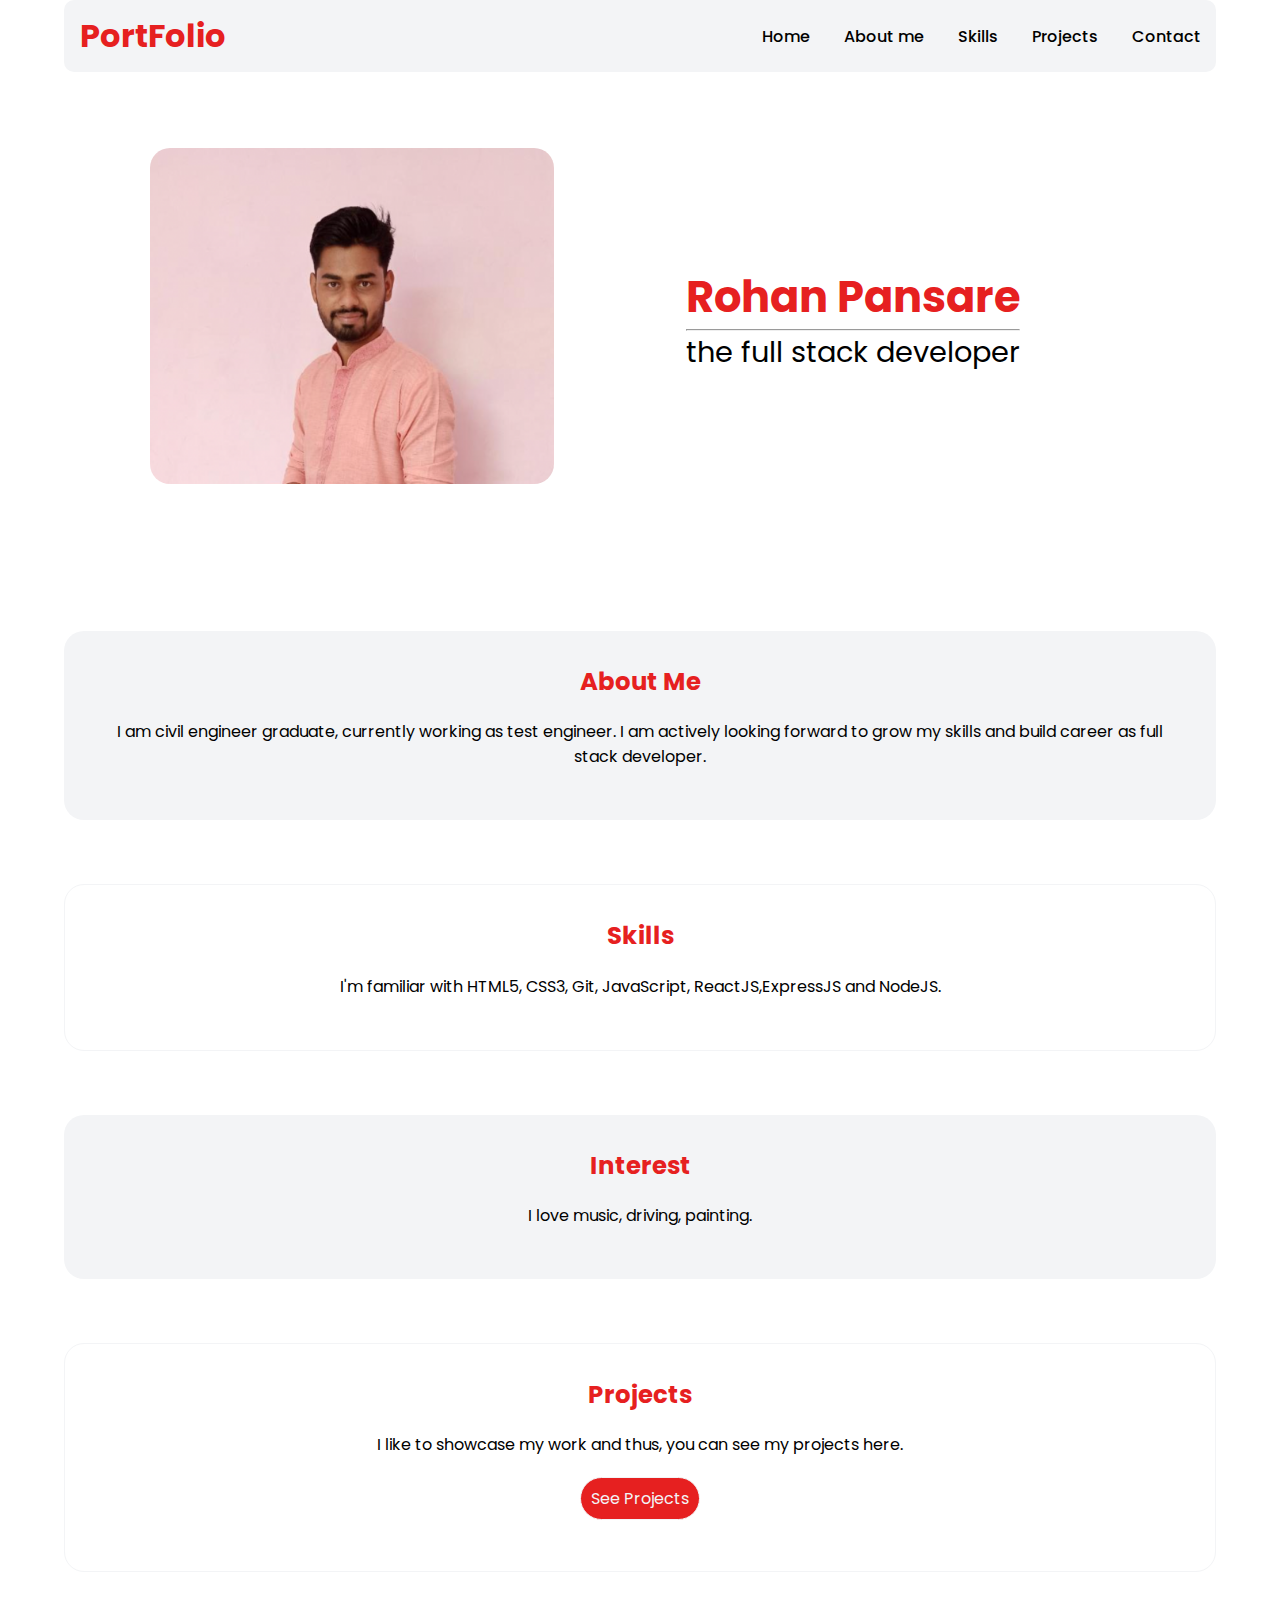
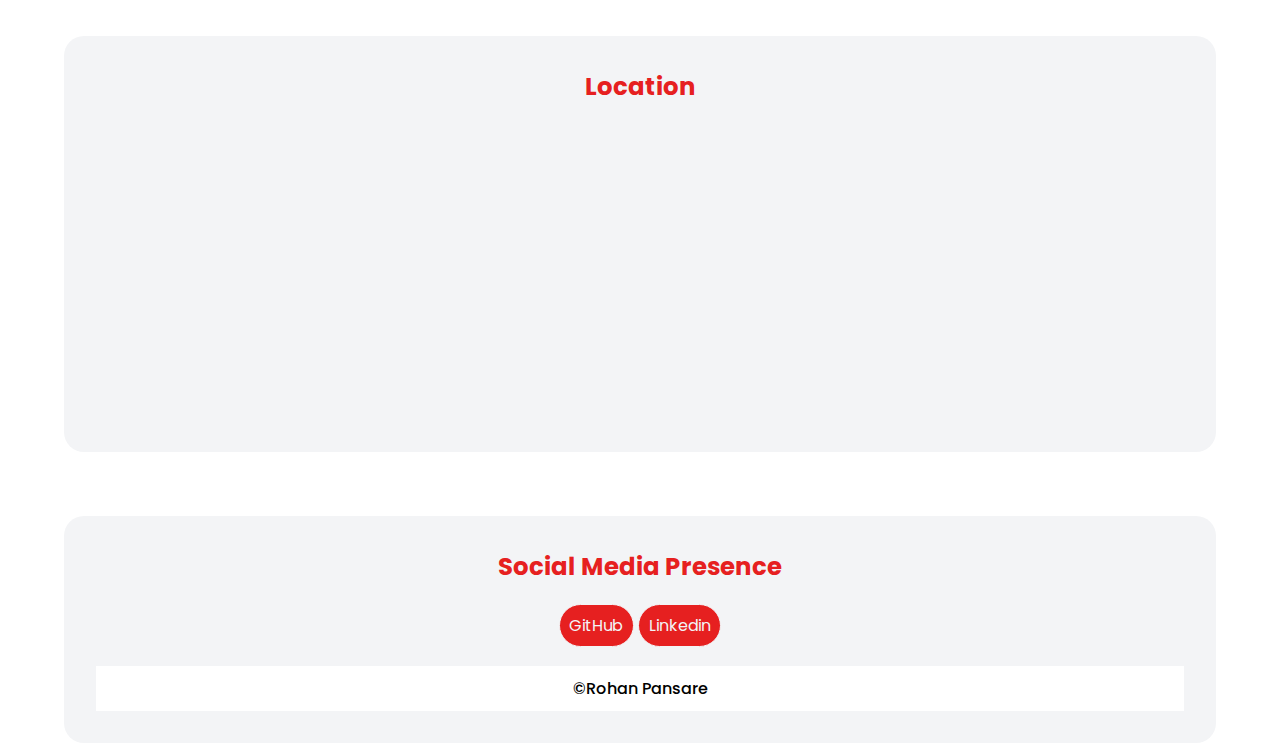
==== index.html @ 89509929 "Working on portfolio" ====
<!DOCTYPE html>
<html lang="en">
<head>
    <meta charset="UTF-8">
    <meta http-equiv="X-UA-Compatible" content="IE=edge">
    <meta name="viewport" content="width=device-width, initial-scale=1.0">
    <title>Rohan's Portfolio</title>
    <link rel="stylesheet" href="style.css">
</head>
<body>
    <header class="">
        <!-- navbar -->
        <div class="nav-bar-container ">
            <div class="nav-bar bg-secondary">
                <div class="nav-logo">
                    <h1 class="primary-text">PortFolio</h1>
                </div>
                <div class="navbar-links">
                    <div class="nav-link">
                        <a href="#aboutme" >Home</a>
                    </div>
                    <div class="nav-link">
                        <a href="#" >About me</a>
                    </div>
                    <div class="nav-link">
                        <a href="#skills" target="_top">Skills</a>
                    </div>
                    <div class="nav-link">
                        <a href="#projects">Projects</a>
                    </div>
                    <div class="nav-link">
                        <a href="#contactme">Contact</a>
                    </div>
                </div>
            </div>
        </div>
        <!-- banner -->
        <div class=" container header-details is-flex">
            <div class="header-image">
                <!-- <div class="image"> -->
                    <img src="images/profile.png" alt="">
                    
                    <!-- <img src="images/Screenshot 2023-05-15 at 1.41.16 PM.png" alt=""> -->
                <!-- </div> -->
            </div>
            <div class="header-text">
                <div class="intro-lines">
                    <h2 class="primary-text " id="name">Rohan Pansare</h2>
                    <hr>
                    <p>the full stack developer</p>
                </div>
            </div>
            
        </div>
    </header>
    <!-- About me Section -->
    <section id="aboutme">
        <div class="container">
            <div class="section-container bg-secondary">
                <div class="section-title">
                    <h3 class="primary-text">About Me</h3>
                </div>
                <div class="section-details">
                    <p>I am civil engineer graduate, currently working as test engineer.
                        I am actively looking forward to grow my skills and build career as full stack developer.
                    </p>
                </div>
            </div>
        </div>
    </section>
    <!-- Skills Section -->
    <section id="skills">
        <div class="container">
            <div class="section-container border-secondary">
                <div class="section-title">
                    <h3 class="primary-text">Skills</h3>
                </div>
                <div class="section-details">
                    <p>
                        I'm familiar with HTML5, CSS3, Git, JavaScript, ReactJS,ExpressJS and NodeJS.
                    </p>
                </div>
            </div>
        </div>
    </section>
    <!-- Hobbies Section -->
    <section>
        <div class="container">
            <div class="section-container bg-secondary">
                <div class="section-title">
                    <h3 class="primary-text">Interest</h3>
                </div>
                <div class="section-details">
                    <p>
                        I love music, driving, painting.
                    </p>
                </div>
            </div>
        </div>
    </section>
   
    <!-- Project Section -->
    <section id="projects">
        <div class="container">
            <div class="section-container border-secondary">
                <div class="section-title">
                    <h3 class="primary-text">Projects</h3>
                </div>
                <div class="section-details">
                    <p>
                        I like to showcase my work and thus, you can see my projects here.
                    </p>
                    <!-- <div class="btn"> -->
                    <button class="proj bg-primary btn ">
                        <a href="projects.html" target="_blank">See Projects</a>
                    </button>
                    <!-- </div> -->
                </div>
            </div>
        </div>
    </section>

    <!-- map Section -->
    <section id="">
        <div class="container">
            <div class="section-container bg-secondary">
                <div class="section-title">
                    <h3 class="primary-text">Location</h3>
                </div>
                <div class="map-section-details section-details">
                    <iframe src="https://www.google.com/maps/embed?pb=!1m18!1m12!1m3!1d242118.14199614953!2d73.72288117003453!3d18.524564859944654!2m3!1f0!2f0!3f0!3m2!1i1024!2i768!4f13.1!3m3!1m2!1s0x3bc2bf2e67461101%3A0x828d43bf9d9ee343!2sPune%2C%20Maharashtra!5e0!3m2!1sen!2sin!4v1684142447927!5m2!1sen!2sin" width="600" height="450" style="border:0;" allowfullscreen="" loading="lazy" referrerpolicy="no-referrer-when-downgrade"></iframe>
                </div>
            </div>
        </div>
    </section>

     <!-- Contact Section -->
     <section id="contactme">
        <div class="container">
            <div class="section-container bg-secondary">
                <div class="section-title">
                    <h3 class="primary-text">Social Media Presence</h3>
                </div>
                <div class="section-details">
                   <button class="bg-primary btn">
                        <a href="https://github.com/rohanpansare99" target="_blank">GitHub</a>
                    </button>
                    <button class="bg-primary btn">
                        <a href="https://www.linkedin.com/in/rohan-pansare-3215ab15b/" target="_blank">Linkedin</a>
                    </button>
                    <!-- <button class="bg-primary btn">
                        <a href="#" target="_blank">Twitter</a>
                    </button> -->
                    
                </div>
                <div class="copyright">
                    &copy;<span>Rohan Pansare</span> 
                </div>
            </div>
        </div>
    </section>

</body>
</html>
---- style.css ----
@import url('https://fonts.googleapis.com/css2?family=Barlow+Condensed:wght@200;300;400;500;600;700;800;900&family=Montserrat&family=Poppins:wght@400;500;600&family=Quicksand:wght@400;500&display=swap');


/* Global Css */
*{
    text-decoration: none;
    color: black;
    font-family: Poppins, Quicksand, 'Courier New', Courier, monospace;
    margin: 0;
}
.container{
    margin: 0 5%;
   
}
.primary-text{
    color: #E62020;
}
.secondary-text{
    color: black;
}

.bg-primary{
    background-color: #E62020;
}
.bg-secondary{
    background-color: #F3F4F6;

}
.border-secondary{
    border: 1px solid #F3F4F6;
}
.is-flex{
    display: flex;
}
.btn{
   
    /* margin-top: 1.5rem; */
    background-color: #E62020;
    padding-left: 0.6rem;
    padding-right: 0.6rem;
    padding-top: 0.5rem;
    padding-bottom: 0.5rem;
    /* padding: 0.7rem, 0.6rem, 0.7rem, 0.6rem; */
    border-radius: 25px;
    font-size: 1rem;
    border: 1px solid #F3F4F6;

}
.btn a{
    color: #F3F4F6;
}
/* 
color: #E62020

*/



/* Css Starts */
/* header */
header{
    height: 55vh;
    /* background-color: rgb(236, 20, 20); */
}
.nav-bar-container{
    position: fixed;
    /* position: sticky; */
    top: 0;
    right: 0;  
  
    margin: 0;
    height: 8vh;
    width: 100%;
    
}
.nav-bar{
    
    display: flex;
    justify-content: space-between;
    align-items: center;
   width: 90%;
   height: 100%;
    margin: 0 5%;
    border-radius: 10px;
}
.nav-logo{
    padding-left: 1rem;

}
.navbar-links :hover{
    color: #E62020;

}

.navbar-links .nav-link { 
    display: inline;
    margin: 15px;
    font-weight: 450;
}
/* Navbar css ends */
/* banner section */
.header-details{
    margin-top: 8vh;
    height: 100%;

}
.header-image{
    width: 50%;
    height: auto;
    text-align: center;
    align-self: center;
}

.header-image img{
    width: 70%;
    border-radius: 20px;
}
.header-text{
    width: 40%;
    align-self: center;
}
.intro-lines{
    margin: 10%;
    font-size: 1.8rem;
    text-align: start;
}
.intro-lines hr{
    width: 90%;
}
/* Sections */
.section-container{
    text-align: center;
    margin-top: 4rem;
    padding: 2rem;
    border-radius: 20px;
}
.section-title{
    /* padding: 1rem; */
    font-size: 1.3rem;
    font-family: montserrat;
}
.section-details{
    padding: 1.2rem;
}
.section-details .proj{
    margin-top: 1.2rem;
}

.map-section-details iframe{
    width: 100%;
    height: 30vh;
}
.copyright {
    background-color: white;
    font-weight: 500;
    padding: 0.6rem;
    /* padding-left: 0.5rem; */
}



/*Project page  */
.banner{
    background: linear-gradient(
        to bottom,
        rgba(0, 0, 0, 0.5),
        rgba(0, 0, 0, 0.8)
      ), url(images/banner.jpg);
    background-repeat: no-repeat;
    background-position: center;
    background-size: cover;
    border-radius: 20px;
}
.banner .banner-heading{
    align-self:center;
    font-size: 2rem;
}
.banner .banner-heading .intro-lines,
.banner .banner-heading .intro-lines hr{
    text-align: center;
    width: 100%;
}

.heading{
    color: white;
}
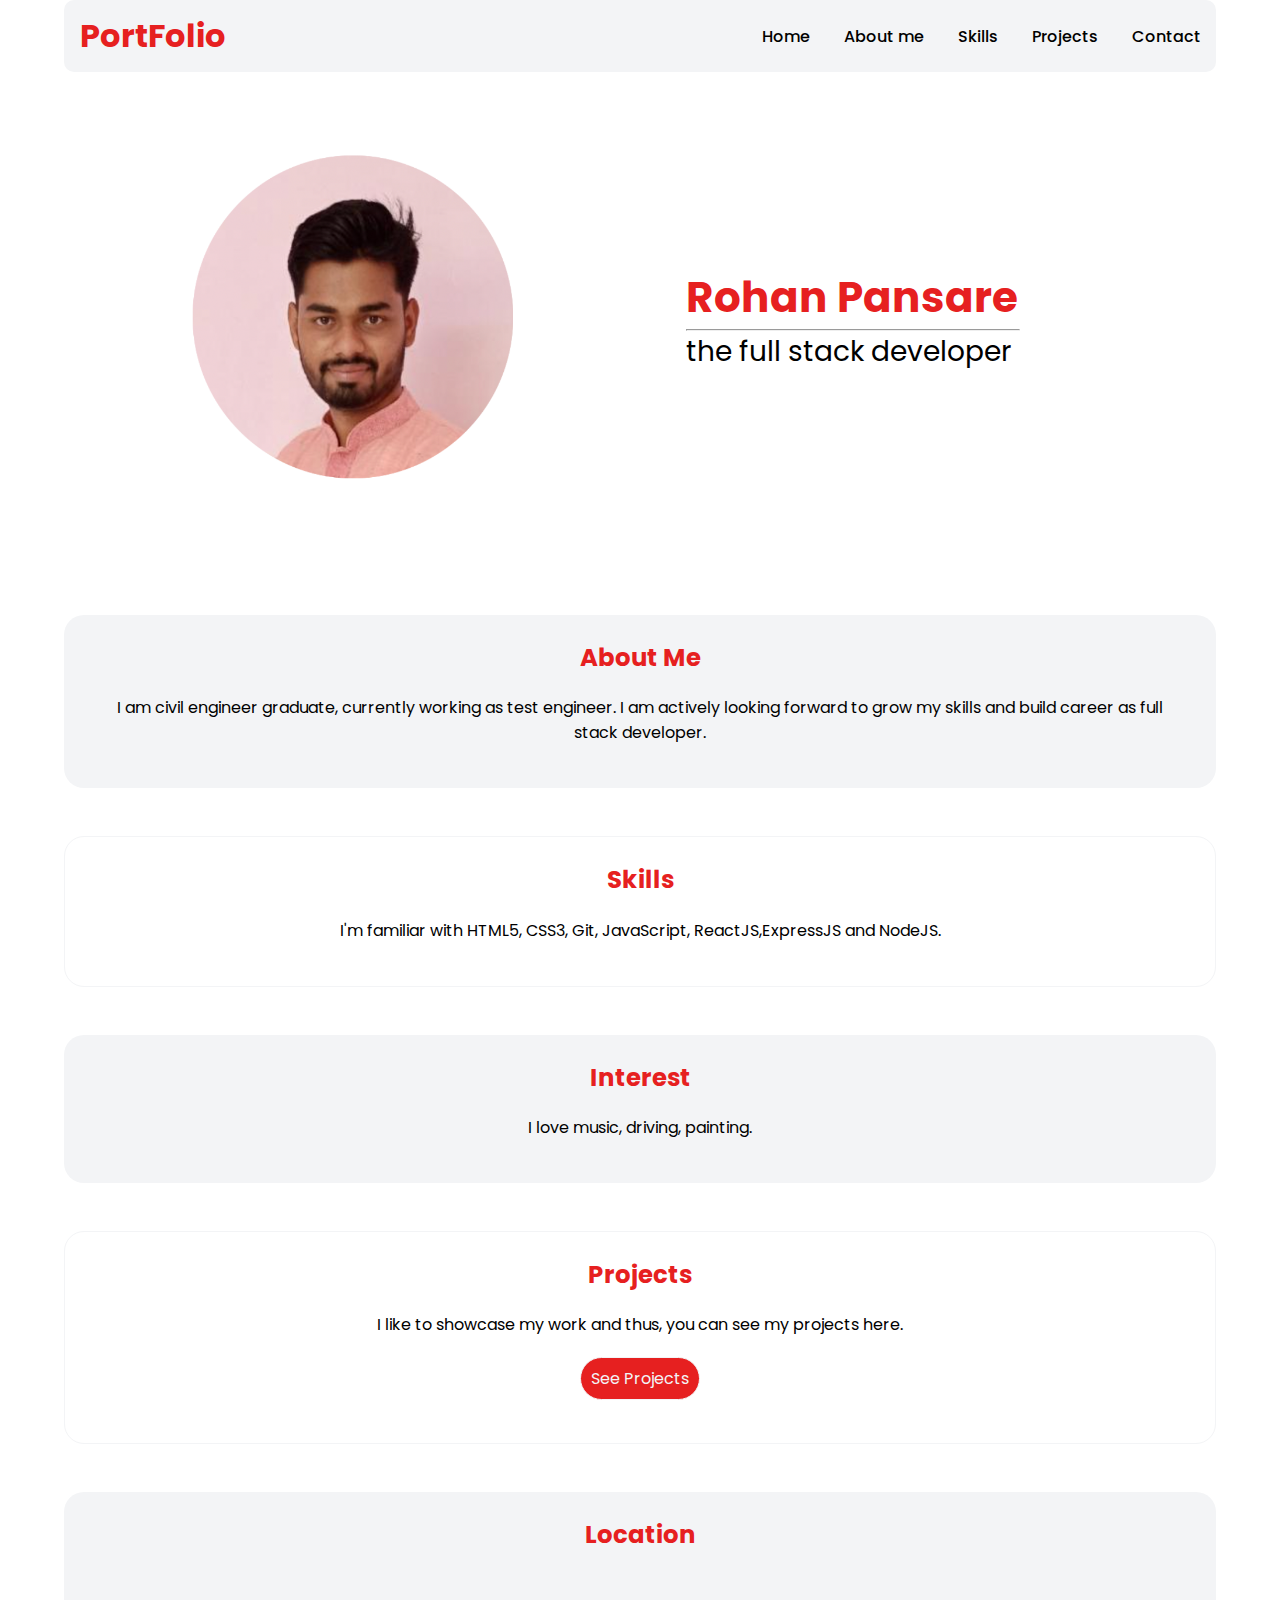
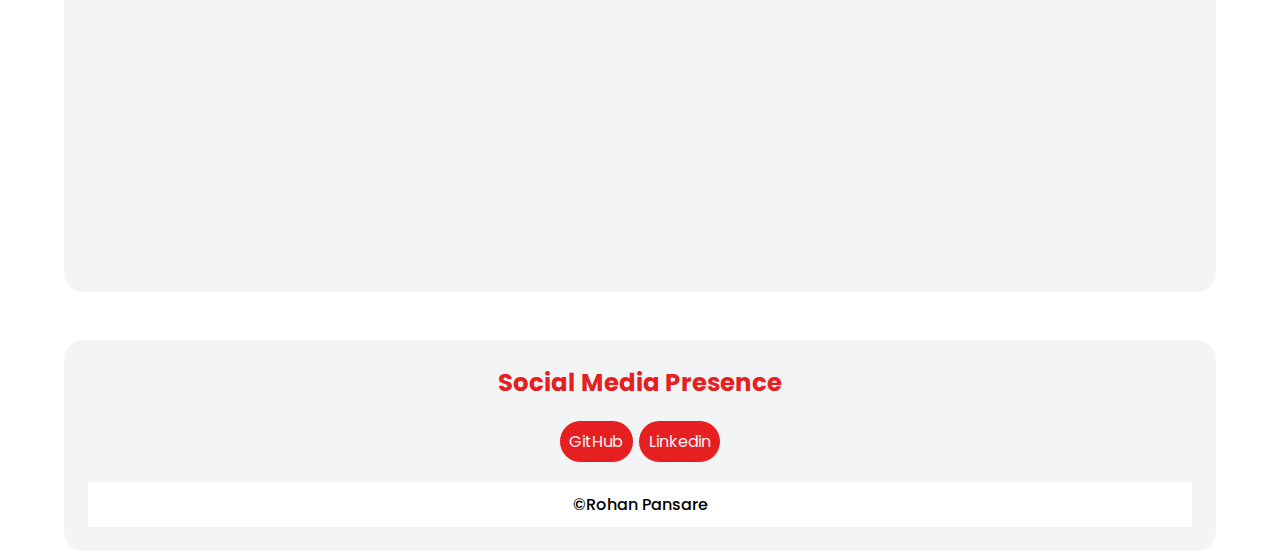
==== commit 24138a68: "style - changed some margins" ====
--- a/index.html
+++ b/index.html
@@ -17,10 +17,10 @@
                 </div>
                 <div class="navbar-links">
                     <div class="nav-link">
-                        <a href="#aboutme" >Home</a>
+                        <a href="#" >Home</a>
                     </div>
                     <div class="nav-link">
-                        <a href="#" >About me</a>
+                        <a href="#aboutme" >About me</a>
                     </div>
                     <div class="nav-link">
                         <a href="#skills" target="_top">Skills</a>
@@ -37,11 +37,11 @@
         <!-- banner -->
         <div class=" container header-details is-flex">
             <div class="header-image">
-                <!-- <div class="image"> -->
-                    <img src="images/profile.png" alt="">
-                    
+               
+                    <!-- <img src="images/profile.png" alt=""> -->
+                    <img src="images/Screenshot 2023-05-16 at 2.17.02 PM.png" alt="">
                     <!-- <img src="images/Screenshot 2023-05-15 at 1.41.16 PM.png" alt=""> -->
-                <!-- </div> -->
+                
             </div>
             <div class="header-text">
                 <div class="intro-lines">
--- a/style.css
+++ b/style.css
@@ -113,7 +113,9 @@
 
 .header-image img{
     width: 70%;
-    border-radius: 20px;
+    /* border-radius: 20px; */
+    border-radius: 50%;
+    overflow: hidden;
 }
 .header-text{
     width: 40%;
@@ -121,7 +123,7 @@
 }
 .intro-lines{
     margin: 10%;
-    font-size: 1.8rem;
+    font-size: 1.75rem;
     text-align: start;
 }
 .intro-lines hr{
@@ -130,8 +132,8 @@
 /* Sections */
 .section-container{
     text-align: center;
-    margin-top: 4rem;
-    padding: 2rem;
+    margin-top: 3rem;
+    padding: 1.5rem;
     border-radius: 20px;
 }
 .section-title{
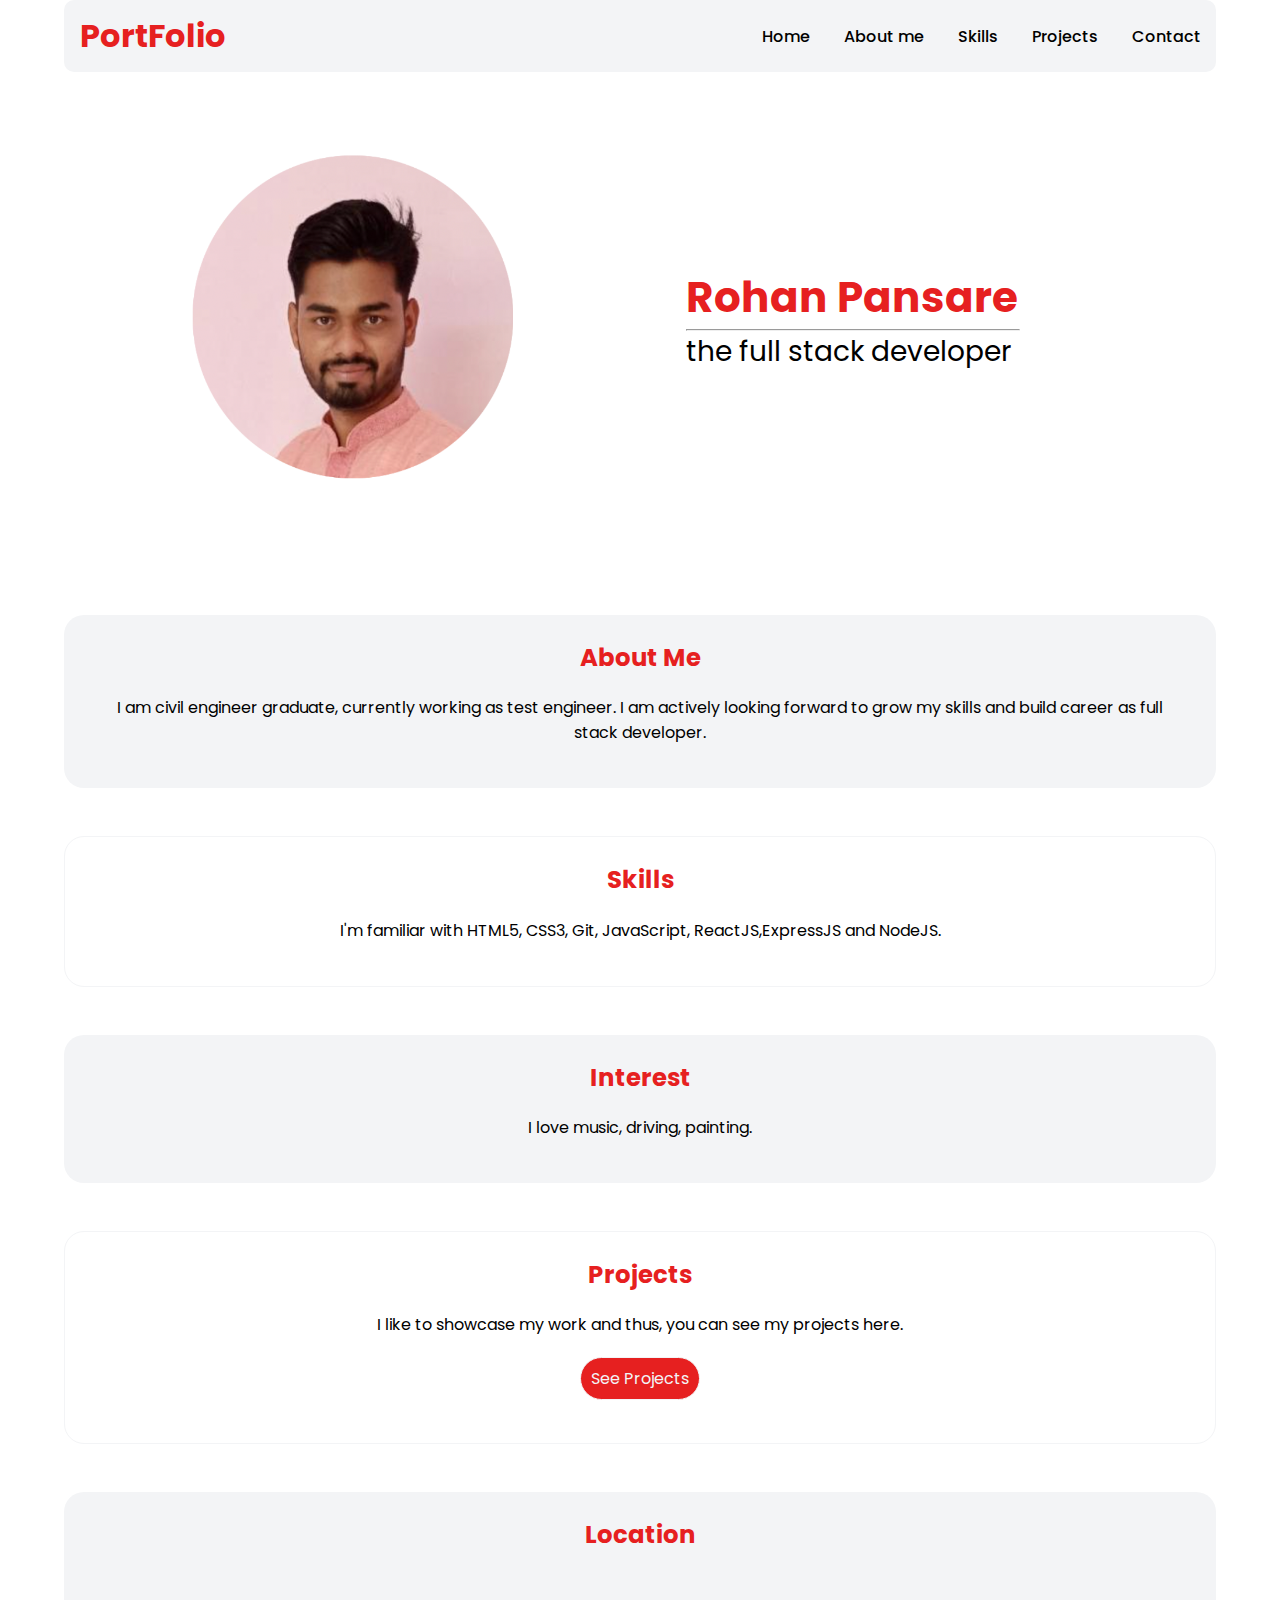
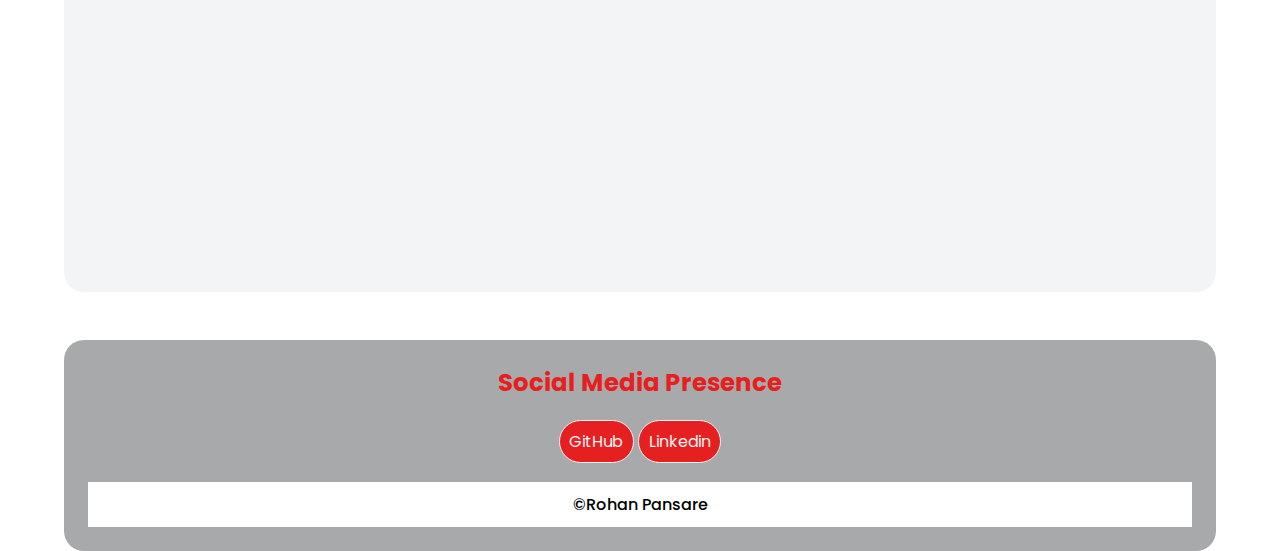
==== commit 141810dd: "new Project Has been Added" ====
--- a/index.html
+++ b/index.html
@@ -137,7 +137,7 @@
      <!-- Contact Section -->
      <section id="contactme">
         <div class="container">
-            <div class="section-container bg-secondary">
+            <div class="section-container bg-footer">
                 <div class="section-title">
                     <h3 class="primary-text">Social Media Presence</h3>
                 </div>
--- a/style.css
+++ b/style.css
@@ -24,6 +24,10 @@
 }
 .bg-secondary{
     background-color: #F3F4F6;
+
+}
+.bg-footer{
+    background-color: #a8a9aa;
 
 }
 .border-secondary{
